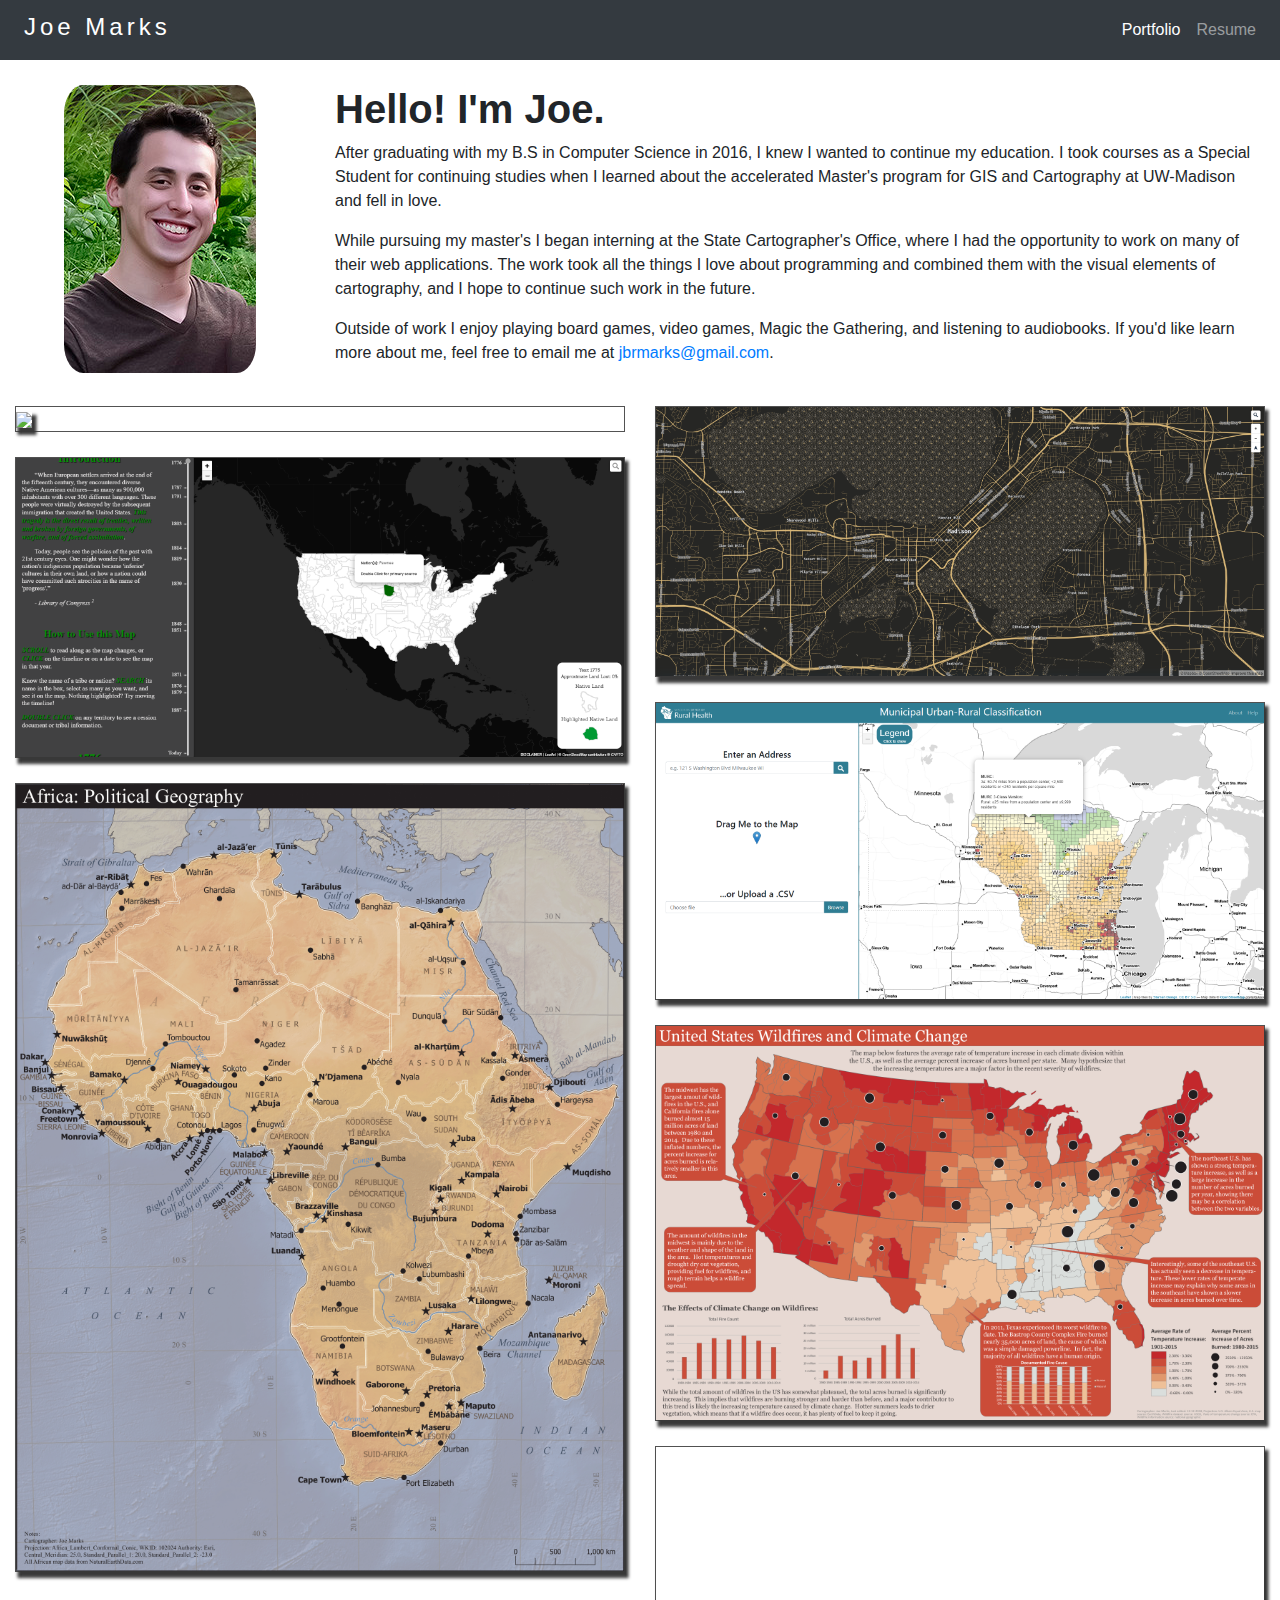
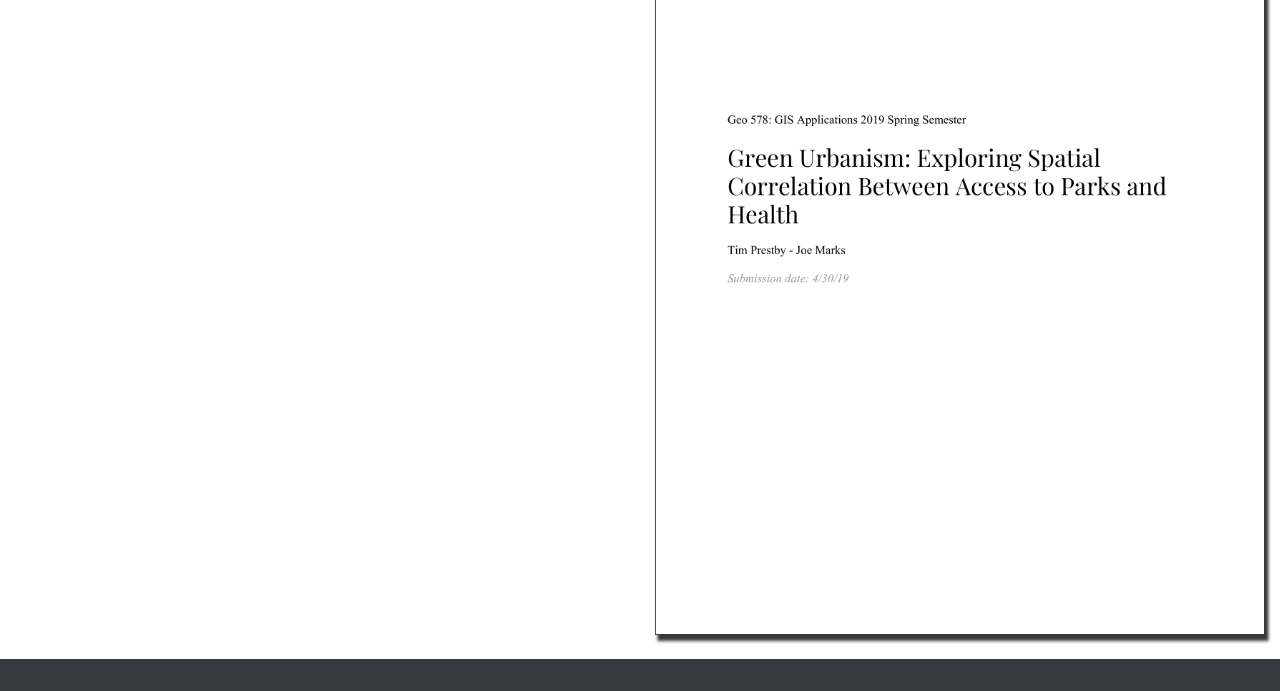
==== index.html @ ec12349c "put in an assets folder" ====
<!DOCTYPE HTML>
<html lang="en">
    <head>
        
        <meta charset="utf-8">
        <meta name="viewport" content="width=device-width, initial-scale=1"/>
        <meta name="keywords" content="maps, cartography, portfolio"/>
        <title>Joe Marks Portfolio</title> 
   
        <!-- bootstrap -->
        <link rel="stylesheet" href="css/bootstrap.min.css" />
        <link rel="stylesheet" href="css/bootstrap-grid.min.css" />
        <link rel="stylesheet" href="css/bootstrap-reboot.min.css" />
        <!-- custom stylesheet -->
        <link rel="stylesheet" href="css/style.css" />
        
        <title>Title of the document</title> 
    </head>
    <body>

        <!-- jquery -->
        <script src="js/jquery-3.4.1.min.js" type="text/javascript"></script>
        <!-- bootstrap -->
        <script src="js/bootstrap.min.js" type="text/javascript"></script>
        <script src="js/bootstrap.bundle.min.js" type="text/javascript"></script>
        <!-- fontawesome for icons -->
        <link rel="stylesheet" href="https://use.fontawesome.com/releases/v5.6.3/css/all.css" integrity="sha384-UHRtZLI+pbxtHCWp1t77Bi1L4ZtiqrqD80Kn4Z8NTSRyMA2Fd33n5dQ8lWUE00s/" crossorigin="anonymous">


        <!-- NAVBAR header -->
        <nav class="navbar navbar-expand-sm navbar-dark bg-dark fixed-top">
            <a class="navbar-brand">
                <h4>
                    Joe Marks
                </h4>
            </a>
            <button class="navbar-toggler collapsed" type="button" data-toggle="collapse" data-target="#navbarNavAltMarkup" aria-controls="navbarNavAltMarkup" aria-expanded="false" aria-label="Toggle navigation">
                <span class="navbar-toggler-icon"></span>
            </button>    
            
             <div class="navbar-collapse collapse" id="navbarNavAltMarkup" aria-expanded="false">
                <div class="navbar-nav ml-auto">
                    <a class="nav-link active" href="index.html">Portfolio</a>
                    <a class="nav-link" href="resume.html">Resume</a>
                </div>
            </div> 
        </nav>


        <!-- Content -->
        <div class="container-fluid">

            <div class="row" id="navbar-spacer"></div>

            <!-- About me -->
            <div class="row">
                <!-- <div class="col-md-1"></div> -->
                <div class="col-md-3">
                    <img id="profile-photo" src="images/profile-photo.png">
                </div>
                <div class="col-md-9">
                    <!-- <div id="profile-text-container"> -->
                        <div id="profile-text">
                            <h1 id="profile-header">
                                <b>Hello! I'm Joe.</b>
                            </h1>
                            <p>
                                After graduating with my B.S in Computer Science in 2016, I knew I wanted to continue my education.  I took courses as a Special Student for continuing studies when I learned about the accelerated Master's program for GIS and Cartography at UW-Madison and fell in love.
                            </p>
                            <p>
                                While pursuing my master's I began interning at the State Cartographer's Office, where I had the opportunity to work on many of their web applications.  The work took all the things I love about programming and combined them with the visual elements of cartography, and I hope to continue such work in the future.
                            </p>
                            <p>
                                Outside of work I enjoy playing board games, video games, Magic the Gathering, and listening to audiobooks.  If you'd like learn more about me, feel free to email me at <a href="mailto: jbrmarks@gmail.com" target="_blank">jbrmarks@gmail.com</a>.
                            </p>
                        </div>
                    <!-- </div> -->
                </div>
                
                <!-- <div class="col-md-1"></div> -->
            </div>

            <!-- Project tiles -->
            <div class="row">

                <!-- Left Column -->
                <div class="col-md-6" id="col-1">

                    <div class="tile">
                        <a href="portfolio/3_days_in_Marthas_Vineyard.png" target="_blank">
                            <div class="thumbnail">
                                <img src="images/3_days_in_Marthas_Vineyard.png">
                                <div class="cover-container">
                                    <div class="cover">
                                        <div class="cover-text">
                                            <p>Three Summer Days in Marthas Vineyard</p>
                                        </div>
                                        <div class="info-text">
                                            ArcMap Hillshade, Illustrator, Photoshop
                                        </div>
                                    </div>
                                </div>
                            </div>
                        </a>
                    </div>

                    <div class="tile">
                        <a href="portfolio/assets/nativeAmerica/index.html" target="_blank">
                            <div class="thumbnail">
                                <img src="images/nativeAmerica.PNG">
                                <div class="cover-container">
                                    <div class="cover">
                                        <div class="cover-text">
                                            <p>Remembering Native America</p>
                                        </div>
                                        <div class="info-text">
                                            Javascript, Leaflet, jQuery
                                        </div>
                                    </div>
                                </div>
                            </div>
                        </a>
                    </div>

                    <div class="tile">
                        <a href="portfolio/Africa Political Geography.pdf" target="_blank">
                            <div class="thumbnail">
                                <img src="images/Africa Political Geography.png">
                                <div class="cover-container">
                                    <div class="cover">
                                        <div class="cover-text">
                                            <p>Africa: Political Geography</p>
                                        </div>
                                        <div class="info-text">
                                            ArcMap, Illustrator
                                        </div>
                                    </div>
                                </div>
                            </div>
                        </a>
                    </div>

                    

                </div> <!--End left column -->

                <!-- Right Column -->
                <div class="col-md-6" id="col-2">

                    <div class="tile">
                        <a href="https://api.mapbox.com/styles/v1/jbrmarks/ck3nme2g64j441dolarmjjbk7.html?fresh=true&title=view&access_token=pk.eyJ1IjoiamJybWFya3MiLCJhIjoiY2pzM2xza3l1MmgxdDN5b2RtNzYzMnl5MSJ9.1t72ymHuwksLyS7U758WXw#6.4/40.193/-96.025" target="_blank">
                            <div class="thumbnail">
                                <img src="images/Erte Style Map.PNG">
                                <div class="cover-container">
                                    <div class="cover">
                                        <div class="cover-text">
                                            <p>Erte Art Deco Style Webmap</p>
                                        </div>
                                        <div class="info-text">
                                            Mapbox
                                        </div>
                                    </div>
                                </div>
                            </div>
                        </a>
                    </div>

                    <div class="tile">
                        <a href="portfolio/assets/murc/index.html" target="_blank">
                            <div class="thumbnail"> 
                                <img src="images/murc.PNG">
                                <div class="cover-container">
                                    <div class="cover">
                                        <div class="cover-text">
                                            <p>MURC</p>
                                        </div>
                                        <div class="info-text">
                                            Javascript, Leaflet, Bootstrap
                                        </div>
                                    </div>
                                </div>
                            </div>
                        </a>
                    </div>

                    <div class="tile">
                        <a href="portfolio/Wildfires.pdf" target="_blank">
                            <div class="thumbnail">
                                <img src="images/Wildfires.png">
                                <div class="cover-container">
                                    <div class="cover">
                                        <div class="cover-text">
                                            <p>United States Wildfires and Climate Change</p>
                                        </div>
                                        <div class="info-text">
                                            ArcMap, Illustrator, Python
                                        </div>
                                    </div>
                                </div>
                            </div>
                        </a>
                    </div>

                    <div class="tile">
                        <a href="portfolio/Green Space and Health Paper.pdf" target="_blank">
                            <div class="thumbnail"> 
                                <img src="images/Green Space and Health Paper.png">
                                <div class="cover-container">
                                    <div class="cover">
                                        <div class="cover-text">
                                            <p>Green Urbanism: Exploring Spatial Correlation Between Access to Parks and Health</p>
                                        </div>
                                        <div class="info-text">
                                            ArcMap, Model Builder, Academic Writing
                                        </div>
                                    </div>
                                </div>
                            </div>
                        </a>
                    </div>
                
                </div> <!--End right column -->

            </div> <!-- End project tiles -->
        </div> <!-- End container-fluid -->

        <!-- NAVBAR footer -->
        <nav class="navbar navbar-expand fixed navbar-dark bg-dark" id="navbar-footer">
            <div class="collapse navbar-collapse justify-content-center">
                <div class="navbar-nav text-center">
                    <a class="nav-link" href="https://www.linkedin.com/in/jbrmarks/" target="_blank"><i class="fab fa-linkedin fa-2x"></i></a>
                    <a class="nav-link" href="https://github.com/jbrmarks" target="_blank"><i class="fab fa-github fa-2x"></i></a>
                    <a class="nav-link" href="mailto: jbrmarks@gmail.com" target="_blank"><i class="fas fa-envelope fa-2x"></i></a>
                </div>
            </div>
        </nav>


    </body>  
</html>
---- css/style.css ----
/* Styling for Navbar header */
.navbar-brand h4{
    letter-spacing: .25rem !important;
    margin-bottom: .3rem;
    margin-left: .5rem;
    color: white;
}

#navbar-spacer{
    height: 60px;
}

/* Styling for Navbar footer */

#navbar-footer{
    margin-top: 1.5em;
}
/* Styling for About Me */

#profile-header{
    margin-top: 25px !important;
}

#profile-photo{
    margin-top: 25px !important;
    max-height: 100%;
    max-width:100%;
    display: block;
    margin-left: auto;
    margin-right: auto;
    position: relative;
    border-radius: 10%;
}

/* Styling for project thumbnails */

.tile img{
    width: 100%;
    box-shadow: 2.5px 5px 3px 2px #383838;
}

.tile{
    margin-top: 25px !important;
}

.thumbnail {
    padding: 0px !important;
    border: 1.25px solid #525252;
    border-radius: 0;
    display: block;
    position: relative;
    
}

.cover-container {
    position: absolute;
    top: 0;
    bottom: 0;
    left: 0;
    right: 0;
    background-color: rgba(2, 2, 2, 0.445);
    opacity: 0;
    width: 100%;
    height: 100%;
    -webkit-transition: .7s;
    transition: .7s;
    display: table;

}

.cover-container:hover{
    cursor: pointer;
    opacity: 1;
}

.cover{
    display: table-cell;
    vertical-align: middle;

}

.cover-text {
    position: relative;
    padding-left: 1vw;
    font-size: 2rem;
    color: #ededed;
    text-align: center;
    border-bottom-style: solid;
    border-color: white;
    line-height: 1em;
    margin: 0 1px;
}

.info-text{
    position: relative;
    padding-left: 1vw;
    font-size: 1.5rem;
    color: #ededed;
    text-align: center;
    margin-top: 7px;

}

/* Styling for Resume */

#resumeTitle{
    margin-top: 1.5em;
    margin-left: 0em;
    margin-bottom: 0.5em;
}

#resume-spacer{
    height: 1.5em;;
}

.date{
    text-align: right;
}

.noBotMarg{
    margin-bottom: 0px;
}

.resumeSubHeader p{
    margin-bottom: 0px;
}

.gradient_line{ 
    display:block;
    border:none;
    color:white;
    height:1px;
    /* background: -webkit-gradient(radial, 25% 25%, 0, 25% 25%, 600, from(rgb(97, 98, 100)), to(#fff)); */
    /* background-image: radial-gradient(rgb(15, 15, 15), rgb(107, 107, 107)) */
    background-image:linear-gradient(90deg, rgba(155,155,155,0.5) 0%, rgba(55, 55, 55, 1) 50%, rgba(155,155,155,0.5) 100%);
}


@media only screen and (max-width: 991px) {
    .date{
        text-align: left;
    }
}
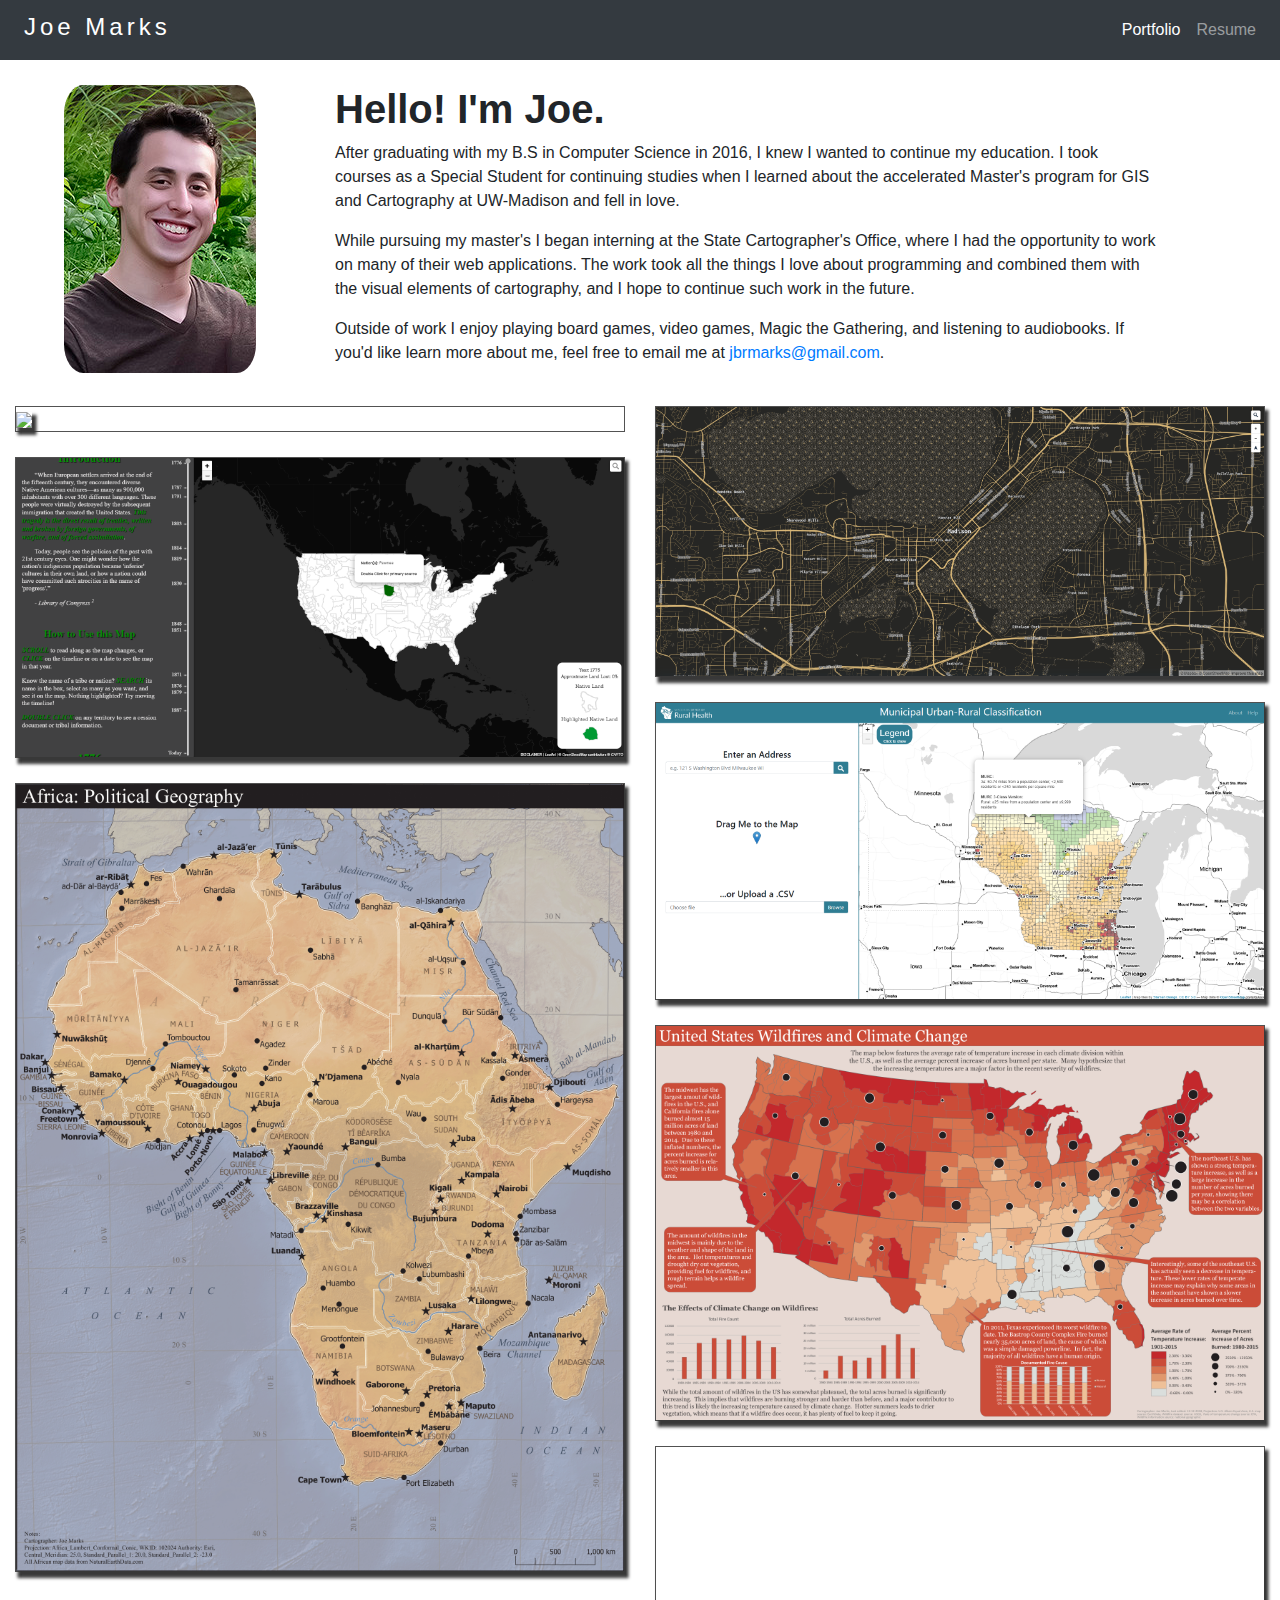
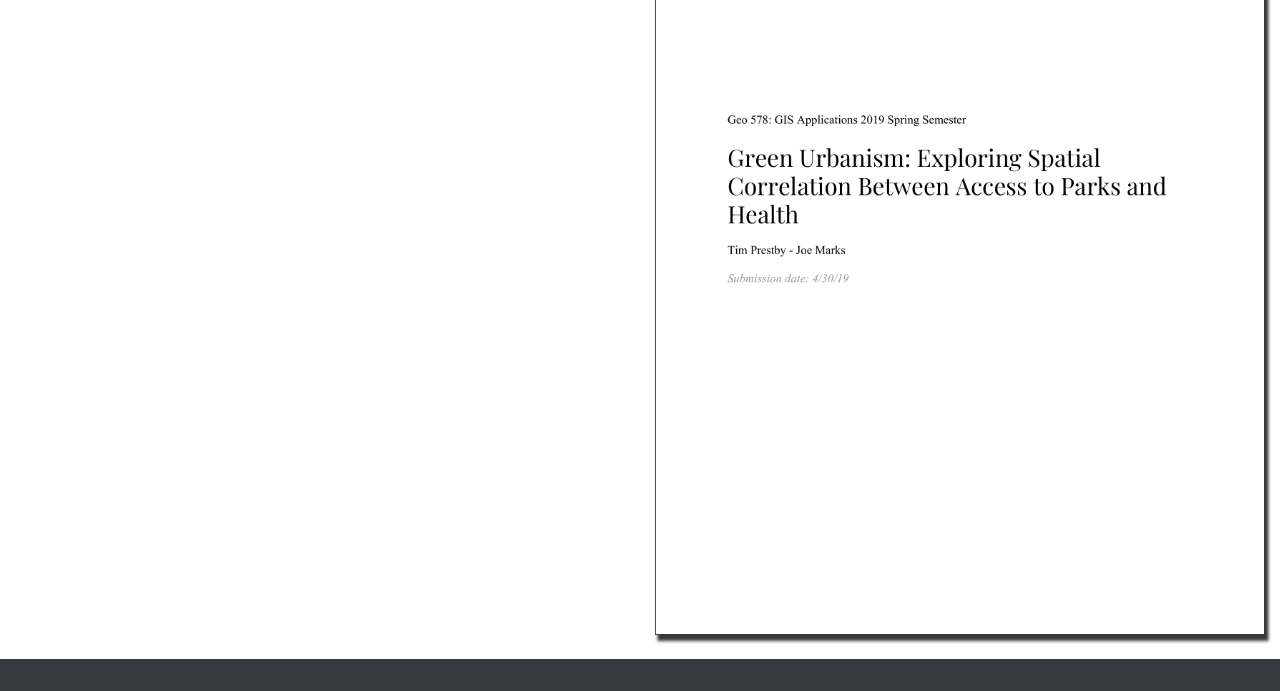
==== commit 32247826: "Update to about me spacing" ====
--- a/index.html
+++ b/index.html
@@ -1,3 +1,4 @@
+
 <!DOCTYPE HTML>
 <html lang="en">
     <head>
@@ -58,7 +59,7 @@
                 <div class="col-md-3">
                     <img id="profile-photo" src="images/profile-photo.png">
                 </div>
-                <div class="col-md-9">
+                <div class="col-md-8">
                     <!-- <div id="profile-text-container"> -->
                         <div id="profile-text">
                             <h1 id="profile-header">
@@ -105,7 +106,7 @@
                     </div>
 
                     <div class="tile">
-                        <a href="portfolio/assets/nativeAmerica/index.html" target="_blank">
+                        <a href="portfolio/nativeAmerica/index.html" target="_blank">
                             <div class="thumbnail">
                                 <img src="images/nativeAmerica.PNG">
                                 <div class="cover-container">
@@ -166,7 +167,7 @@
                     </div>
 
                     <div class="tile">
-                        <a href="portfolio/assets/murc/index.html" target="_blank">
+                        <a href="portfolio/murc/index.html" target="_blank">
                             <div class="thumbnail"> 
                                 <img src="images/murc.PNG">
                                 <div class="cover-container">
@@ -237,4 +238,4 @@
 
 
     </body>  
-</html> +</html> 
--- a/css/style.css
+++ b/css/style.css
@@ -130,8 +130,6 @@
     border:none;
     color:white;
     height:1px;
-    /* background: -webkit-gradient(radial, 25% 25%, 0, 25% 25%, 600, from(rgb(97, 98, 100)), to(#fff)); */
-    /* background-image: radial-gradient(rgb(15, 15, 15), rgb(107, 107, 107)) */
     background-image:linear-gradient(90deg, rgba(155,155,155,0.5) 0%, rgba(55, 55, 55, 1) 50%, rgba(155,155,155,0.5) 100%);
 }
 
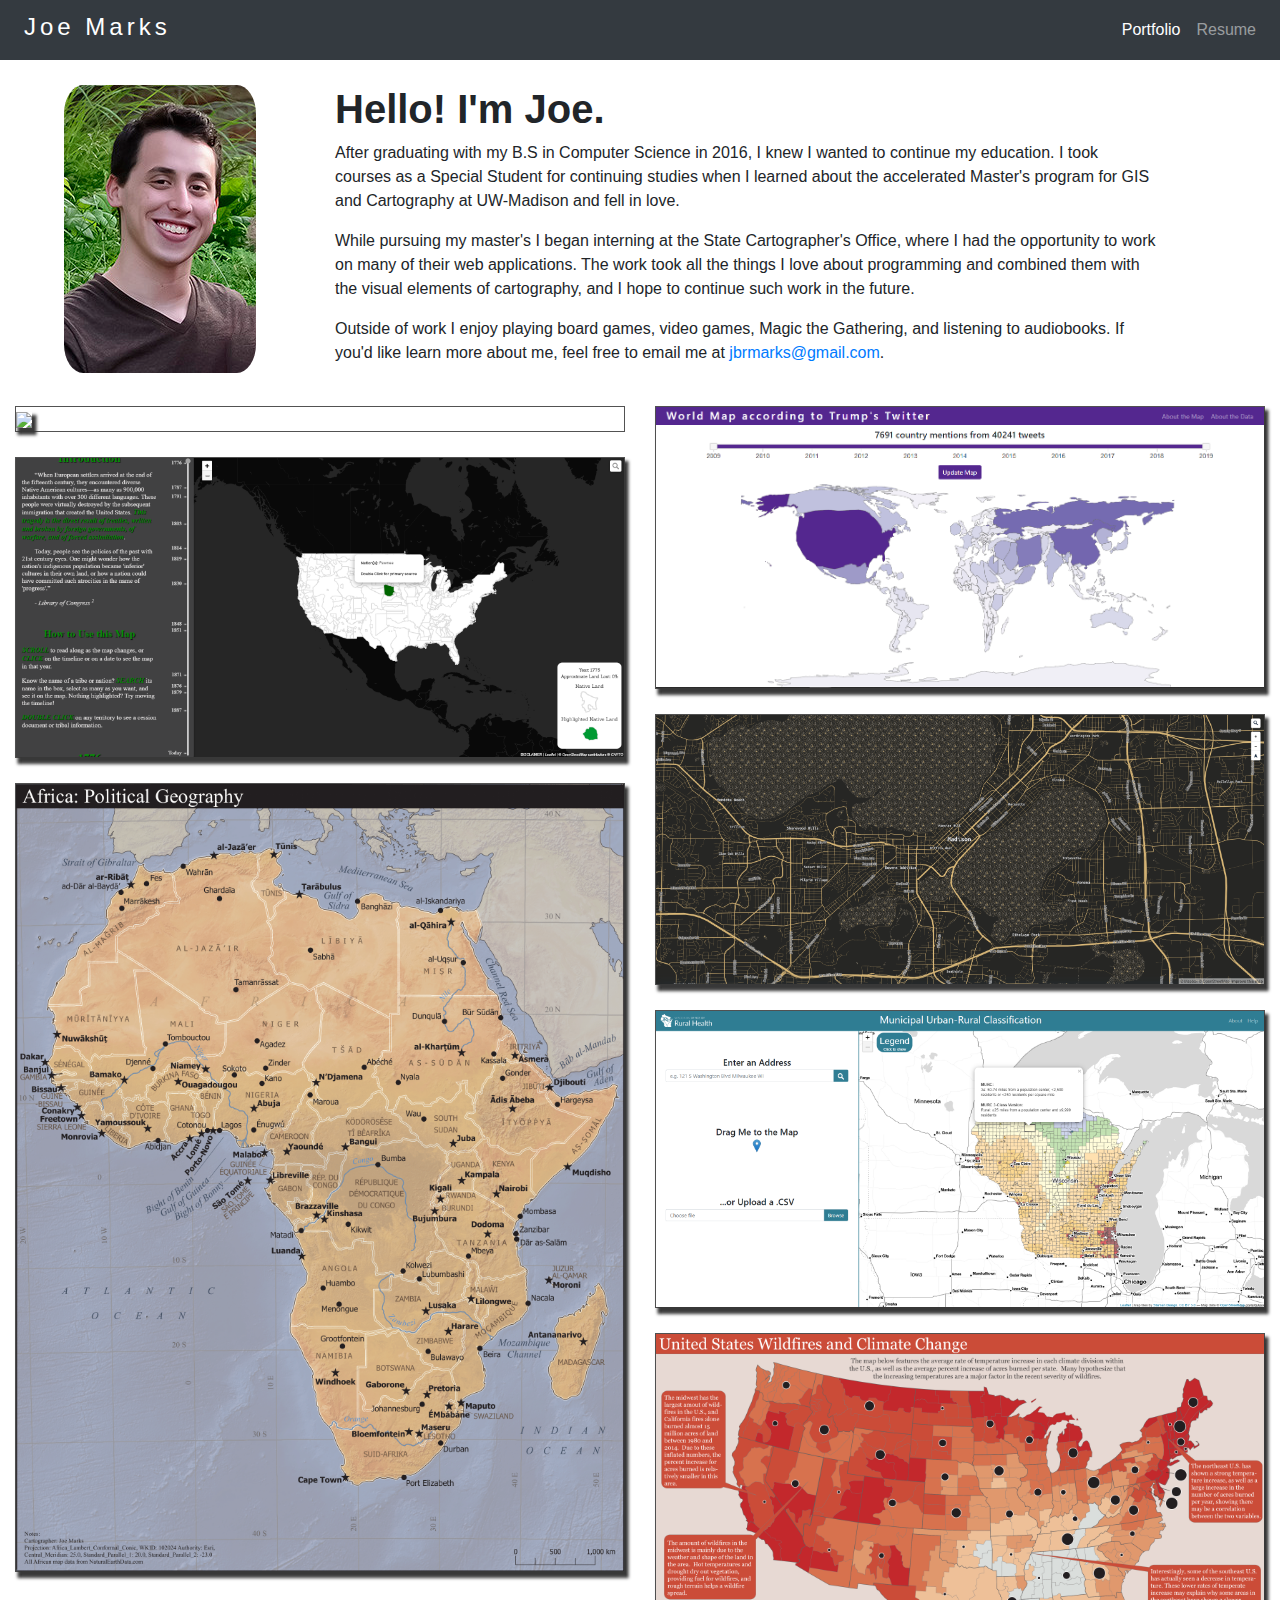
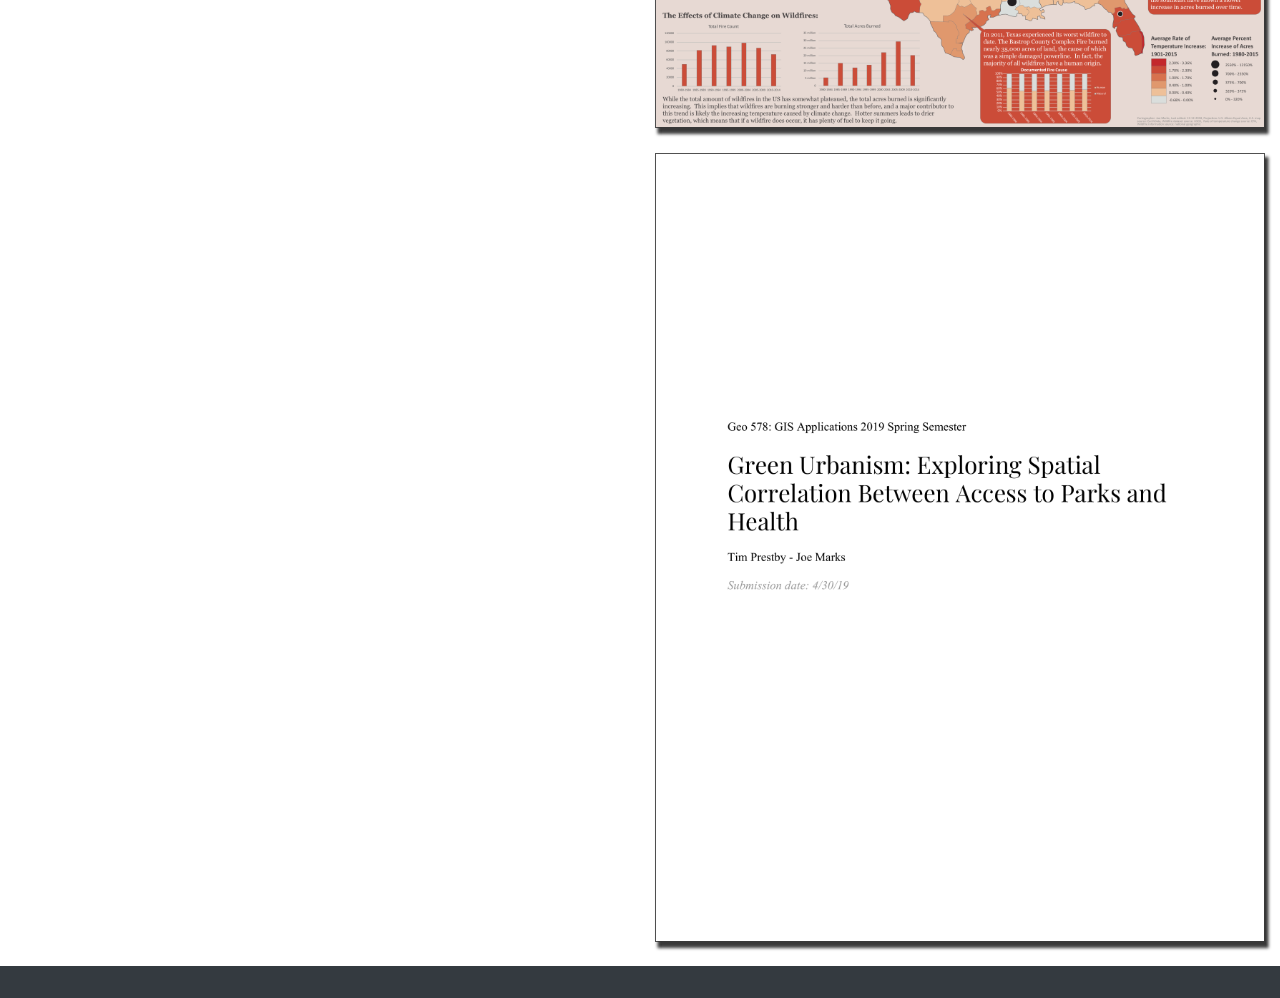
==== commit 83e14080: "Added in Trump's Twitter Map" ====
--- a/index.html
+++ b/index.html
@@ -1,4 +1,3 @@
-
 <!DOCTYPE HTML>
 <html lang="en">
     <head>
@@ -149,6 +148,24 @@
                 <div class="col-md-6" id="col-2">
 
                     <div class="tile">
+                        <a href="portfolio/trumpsTwitterMap/index.html" target="_blank">
+                            <div class="thumbnail">
+                                <img src="images/TrumpsTwitterMap.PNG">
+                                <div class="cover-container">
+                                    <div class="cover">
+                                        <div class="cover-text">
+                                            <p>World Map according to Trump's Twitter</p>
+                                        </div>
+                                        <div class="info-text">
+                                            Javascript, D3
+                                        </div>
+                                    </div>
+                                </div>
+                            </div>
+                        </a>
+                    </div>
+
+                    <div class="tile">
                         <a href="https://api.mapbox.com/styles/v1/jbrmarks/ck3nme2g64j441dolarmjjbk7.html?fresh=true&title=view&access_token=pk.eyJ1IjoiamJybWFya3MiLCJhIjoiY2pzM2xza3l1MmgxdDN5b2RtNzYzMnl5MSJ9.1t72ymHuwksLyS7U758WXw#6.4/40.193/-96.025" target="_blank">
                             <div class="thumbnail">
                                 <img src="images/Erte Style Map.PNG">
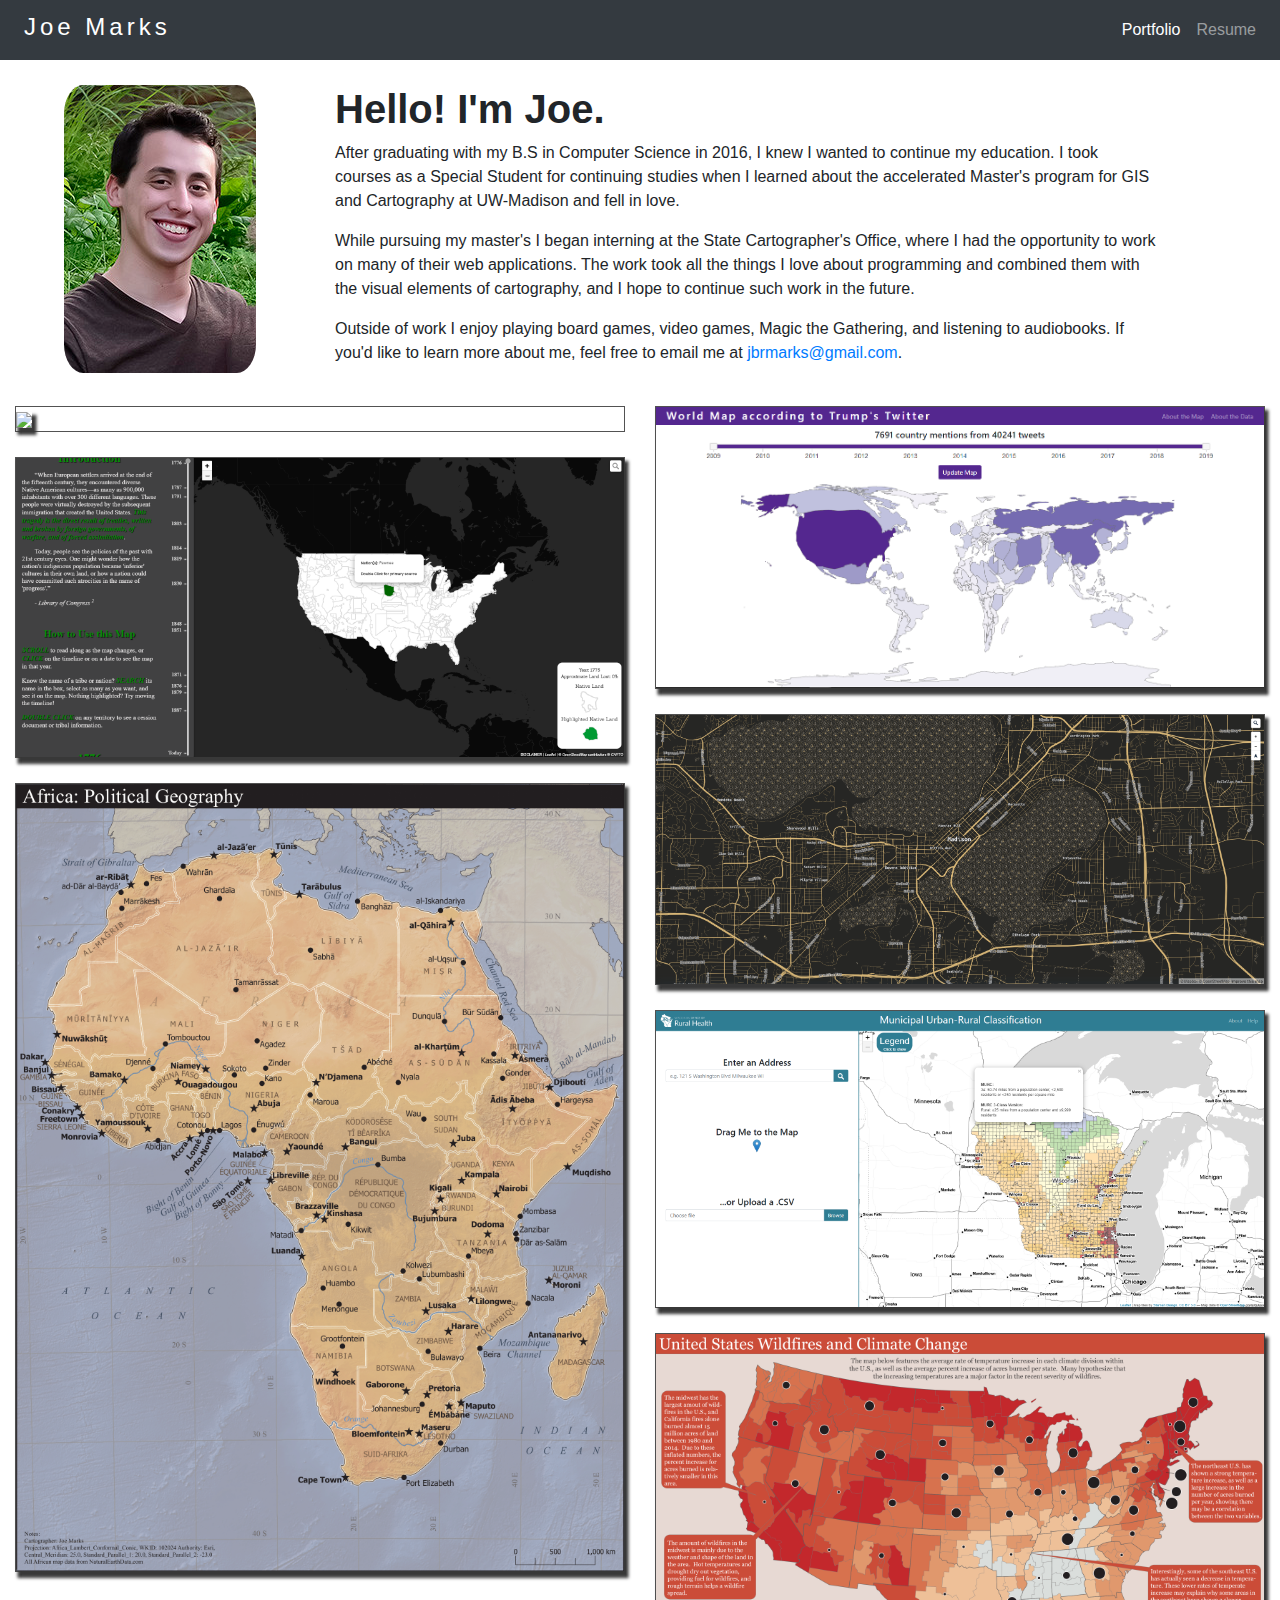
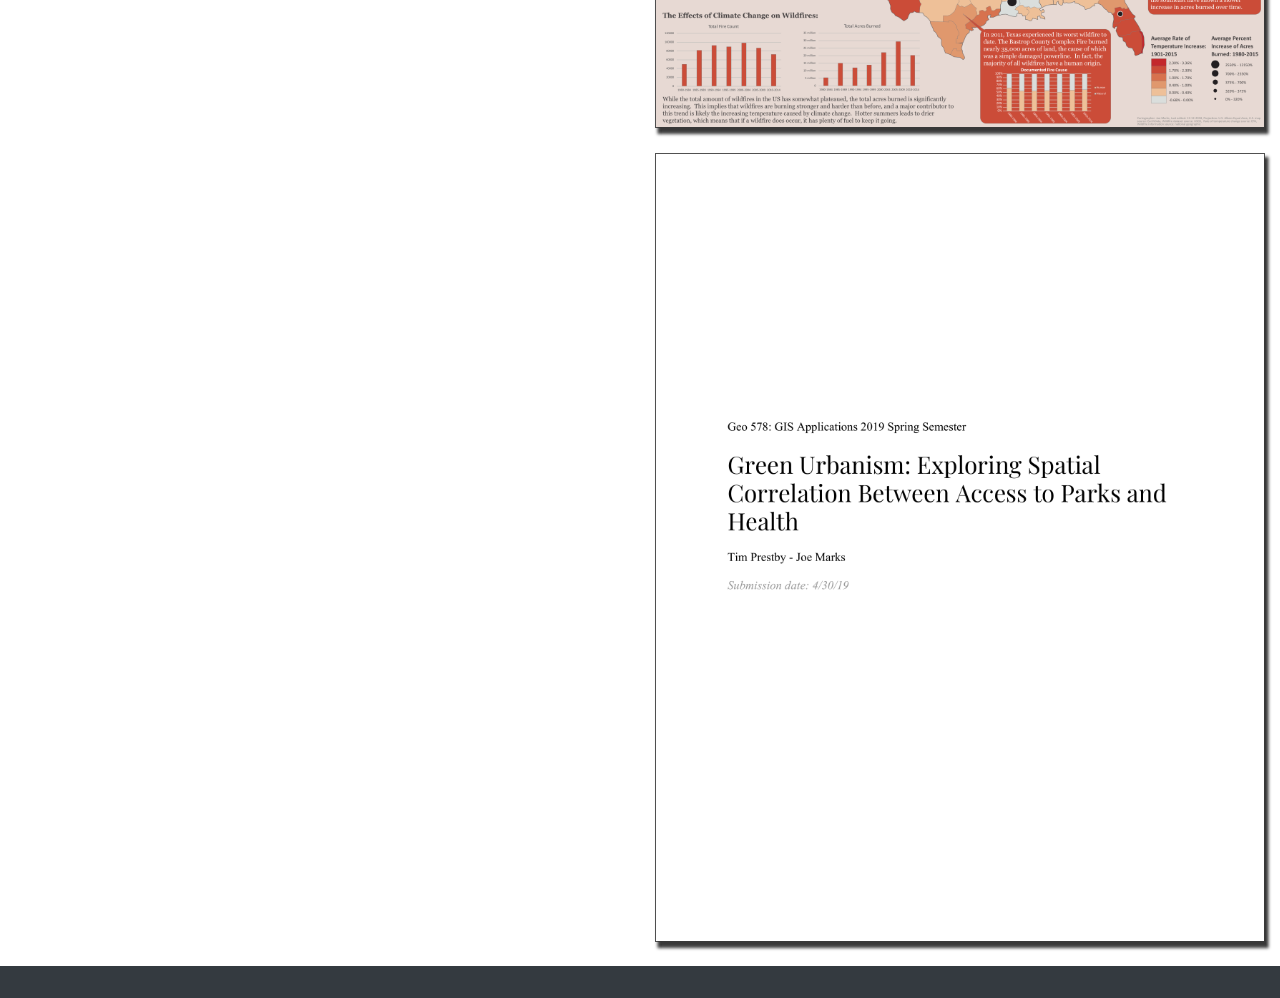
==== commit 0502b165: "Updates to dates on resume" ====
--- a/index.html
+++ b/index.html
@@ -71,7 +71,7 @@
                                 While pursuing my master's I began interning at the State Cartographer's Office, where I had the opportunity to work on many of their web applications.  The work took all the things I love about programming and combined them with the visual elements of cartography, and I hope to continue such work in the future.
                             </p>
                             <p>
-                                Outside of work I enjoy playing board games, video games, Magic the Gathering, and listening to audiobooks.  If you'd like learn more about me, feel free to email me at <a href="mailto: jbrmarks@gmail.com" target="_blank">jbrmarks@gmail.com</a>.
+                                Outside of work I enjoy playing board games, video games, Magic the Gathering, and listening to audiobooks.  If you'd like to learn more about me, feel free to email me at <a href="mailto: jbrmarks@gmail.com" target="_blank">jbrmarks@gmail.com</a>.
                             </p>
                         </div>
                     <!-- </div> -->
